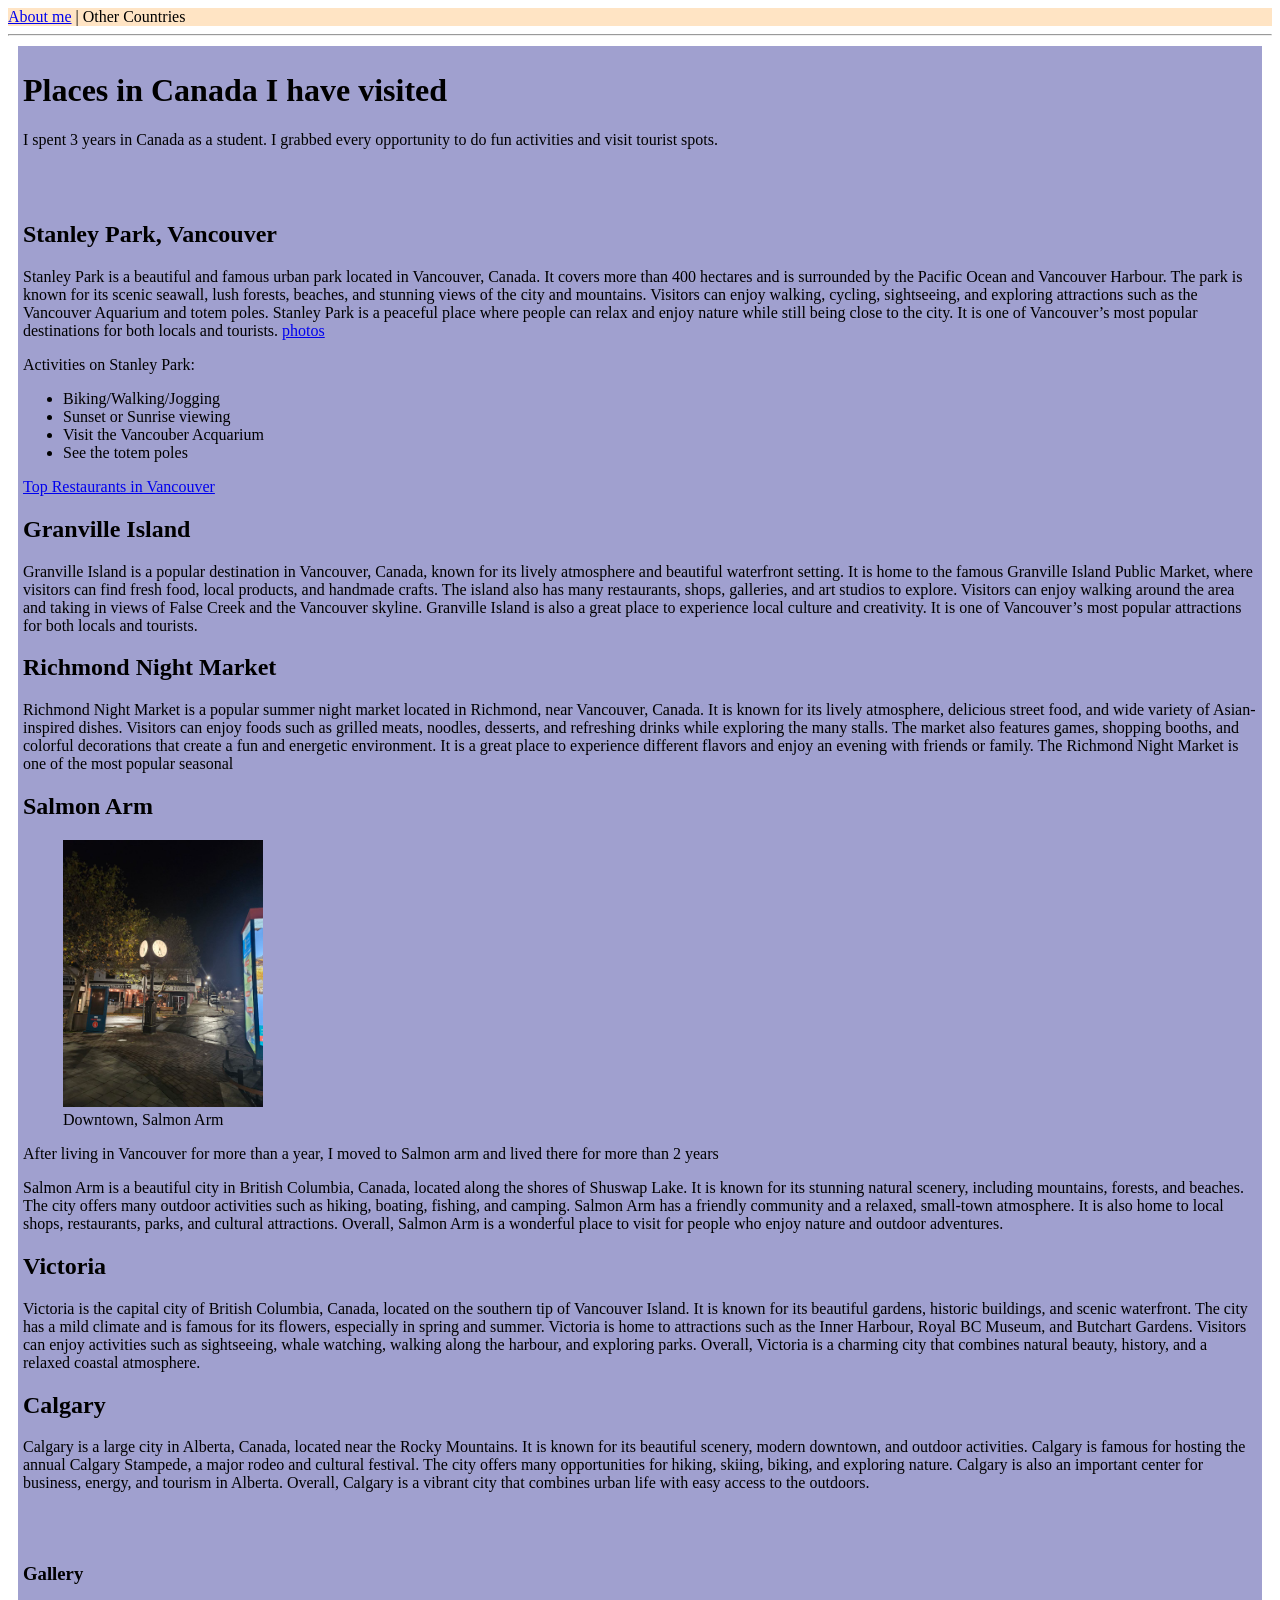
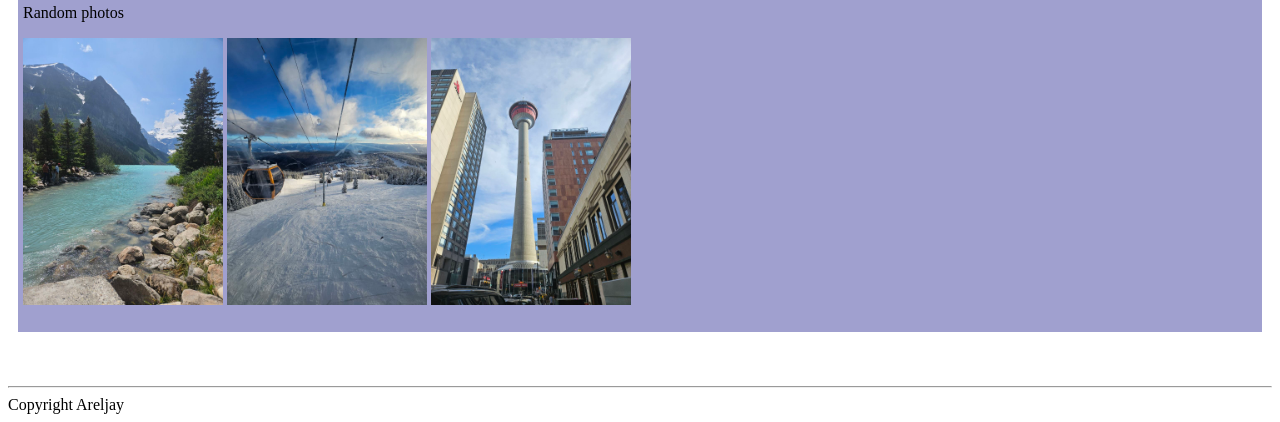
==== index.html @ 1daafeda "changes" ====
<!DOCTYPE html>
<html lang="en">
<head>
    <meta charset="UTF-8">
    <meta name="viewport" content="width=device-width, initial-scale=1.0">
    <title>Canada places</title>
    <style>
        main {
            background-color: rgb(160, 160, 207);
            margin: 10px;
            padding: 5px;
        }
        nav {
            background-color: bisque;
        }
        
        
    </style>
</head>
<body>
        <nav>
            
            <a href="aboutme.html">About me</a> |
            <a>Other Countries</a>
        </nav>
        <hr>

    <main>
        <h1>Places in Canada I have visited</h1>
        <p>I spent 3 years in Canada as a student. I grabbed every opportunity to do fun activities and visit tourist spots.</p>
         <br><br>
        <h2>Stanley Park, Vancouver</h2>
        <p>Stanley Park is a beautiful and famous urban park located in Vancouver, Canada. It covers more than 400 hectares and is surrounded by the Pacific Ocean and Vancouver Harbour. The park is known for its scenic seawall, lush forests, beaches, and stunning views of the city and mountains. Visitors can enjoy walking, cycling, sightseeing, and exploring attractions such as the Vancouver Aquarium and totem poles. Stanley Park is a peaceful place where people can relax and enjoy nature while still being close to the city. It is one of Vancouver’s most popular destinations for both locals and tourists. <a href="https://areljay.github.io/1/stanleyparkimg.html">photos</a></p>
        <p>Activities on Stanley Park: </p>
            <ul>
                <li>Biking/Walking/Jogging</li>
                <li>Sunset or Sunrise viewing</li>
                <li>Visit the Vancouber Acquarium</li>
                <li>See the totem poles</li>
            </ul>
            <a href="https://www.yelp.ca/search?find_desc=Restaurants&find_loc=Vancouver%2C+BC">Top Restaurants in Vancouver</a>
        <h2>Granville Island</h2>
        <p>Granville Island is a popular destination in Vancouver, Canada, known for its lively atmosphere and beautiful waterfront setting. It is home to the famous Granville Island Public Market, where visitors can find fresh food, local products, and handmade crafts. The island also has many restaurants, shops, galleries, and art studios to explore. Visitors can enjoy walking around the area and taking in views of False Creek and the Vancouver skyline. Granville Island is also a great place to experience local culture and creativity. It is one of Vancouver’s most popular attractions for both locals and tourists.</p>
        <h2>Richmond Night Market</h2>
        <p>Richmond Night Market is a popular summer night market located in Richmond, near Vancouver, Canada. It is known for its lively atmosphere, delicious street food, and wide variety of Asian-inspired dishes. Visitors can enjoy foods such as grilled meats, noodles, desserts, and refreshing drinks while exploring the many stalls. The market also features games, shopping booths, and colorful decorations that create a fun and energetic environment. It is a great place to experience different flavors and enjoy an evening with friends or family. The Richmond Night Market is one of the most popular seasonal</p>
        <h2>Salmon Arm</h2>
            <figure><img src="images/salmonarm.jpg" width="200" alt="Salmon Arm Downtown">
            <figcaption>Downtown, Salmon Arm</figcaption></figure>
            <p>After living in Vancouver for more than a year, I moved to Salmon arm and lived there for more than 2 years</p>
            <p>Salmon Arm is a beautiful city in British Columbia, Canada, located along the shores of Shuswap Lake. It is known for its stunning natural scenery, including mountains, forests, and beaches. The city offers many outdoor activities such as hiking, boating, fishing, and camping. Salmon Arm has a friendly community and a relaxed, small-town atmosphere. It is also home to local shops, restaurants, parks, and cultural attractions. Overall, Salmon Arm is a wonderful place to visit for people who enjoy nature and outdoor adventures.</p>
        <h2>Victoria</h2>
        <p>Victoria is the capital city of British Columbia, Canada, located on the southern tip of Vancouver Island. It is known for its beautiful gardens, historic buildings, and scenic waterfront. The city has a mild climate and is famous for its flowers, especially in spring and summer. Victoria is home to attractions such as the Inner Harbour, Royal BC Museum, and Butchart Gardens. Visitors can enjoy activities such as sightseeing, whale watching, walking along the harbour, and exploring parks. Overall, Victoria is a charming city that combines natural beauty, history, and a relaxed coastal atmosphere.</p>
        <h2>Calgary</h2>
        <p>Calgary is a large city in Alberta, Canada, located near the Rocky Mountains. It is known for its beautiful scenery, modern downtown, and outdoor activities. Calgary is famous for hosting the annual Calgary Stampede, a major rodeo and cultural festival. The city offers many opportunities for hiking, skiing, biking, and exploring nature. Calgary is also an important center for business, energy, and tourism in Alberta. Overall, Calgary is a vibrant city that combines urban life with easy access to the outdoors.</p>
        
   
    <br><br>
    <h3>Gallery</h3>
    <p>Random photos</p>
    <img src="images/lakelouise.jpg" width="200" alt="picture of Lake Louise">
    <img src="images/skiresort2.jpg" width="200" alt="picture of a view of Silverstar mountain resort on a gondola">
    <img src="images/calgarytower.jpg" width="200" alt="picture of Calgary tower from sidewalk">
    
    <br><br>
   
    </main>
    <br><br><hr>
    <footer>
        Copyright Areljay
    </footer>
</body>
</html>
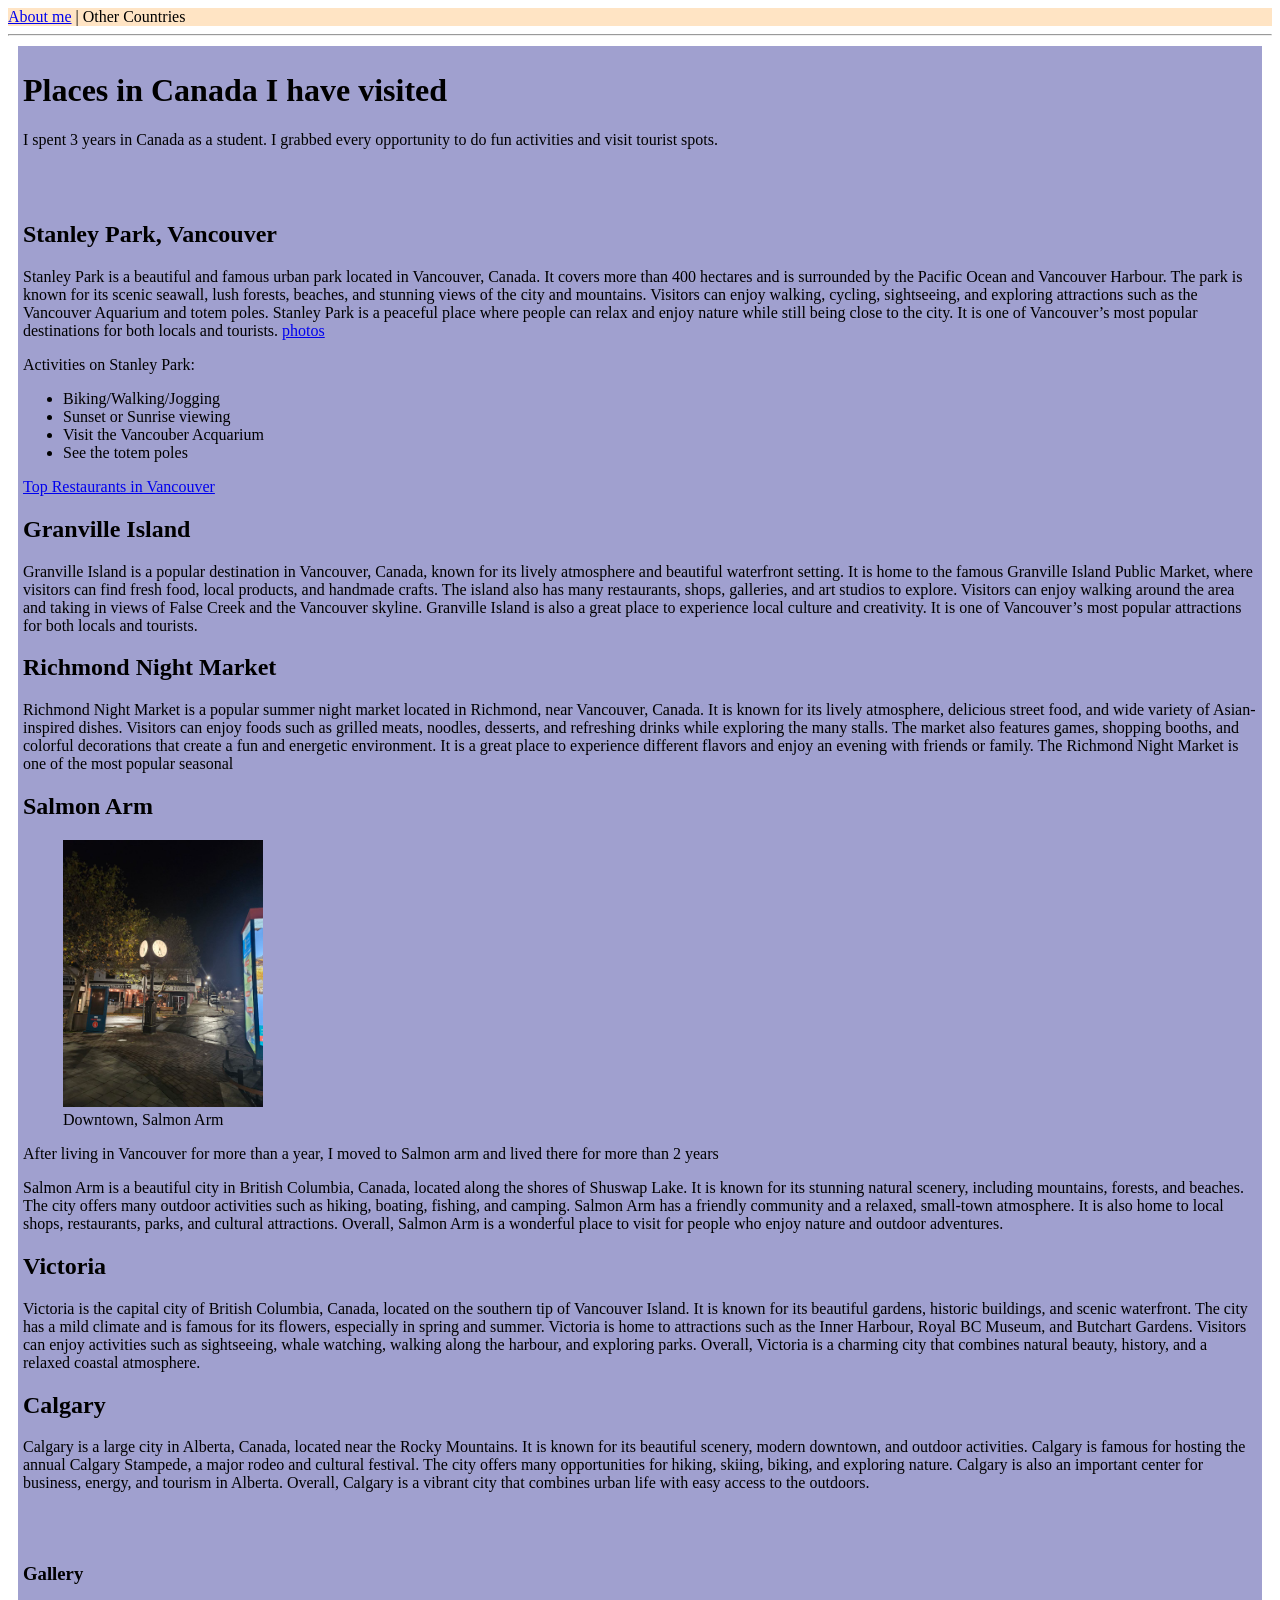
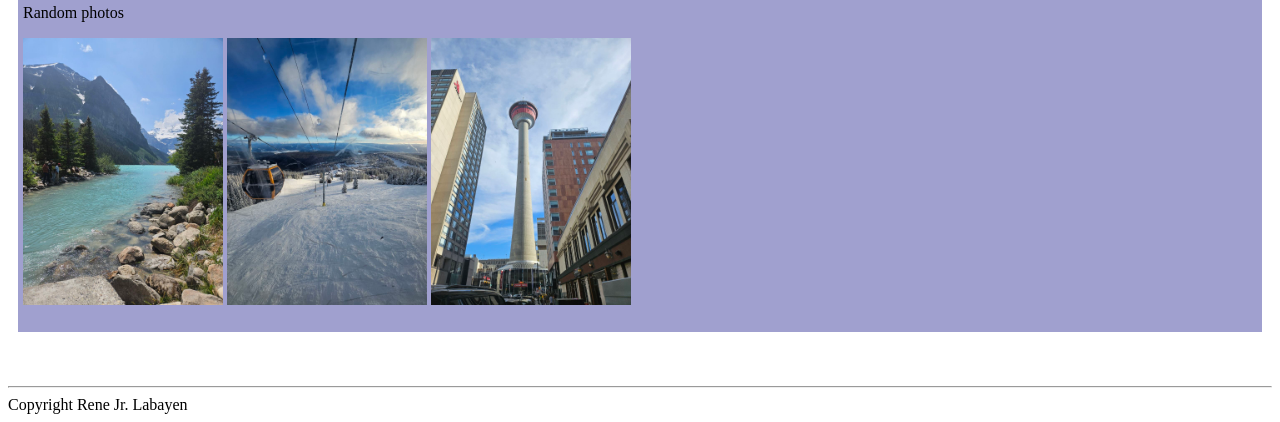
==== commit 9a0d6ecd: "changes" ====
--- a/index.html
+++ b/index.html
@@ -66,7 +66,7 @@
     </main>
     <br><br><hr>
     <footer>
-        Copyright Areljay
+        Copyright Rene Jr. Labayen
     </footer>
 </body>
 </html>
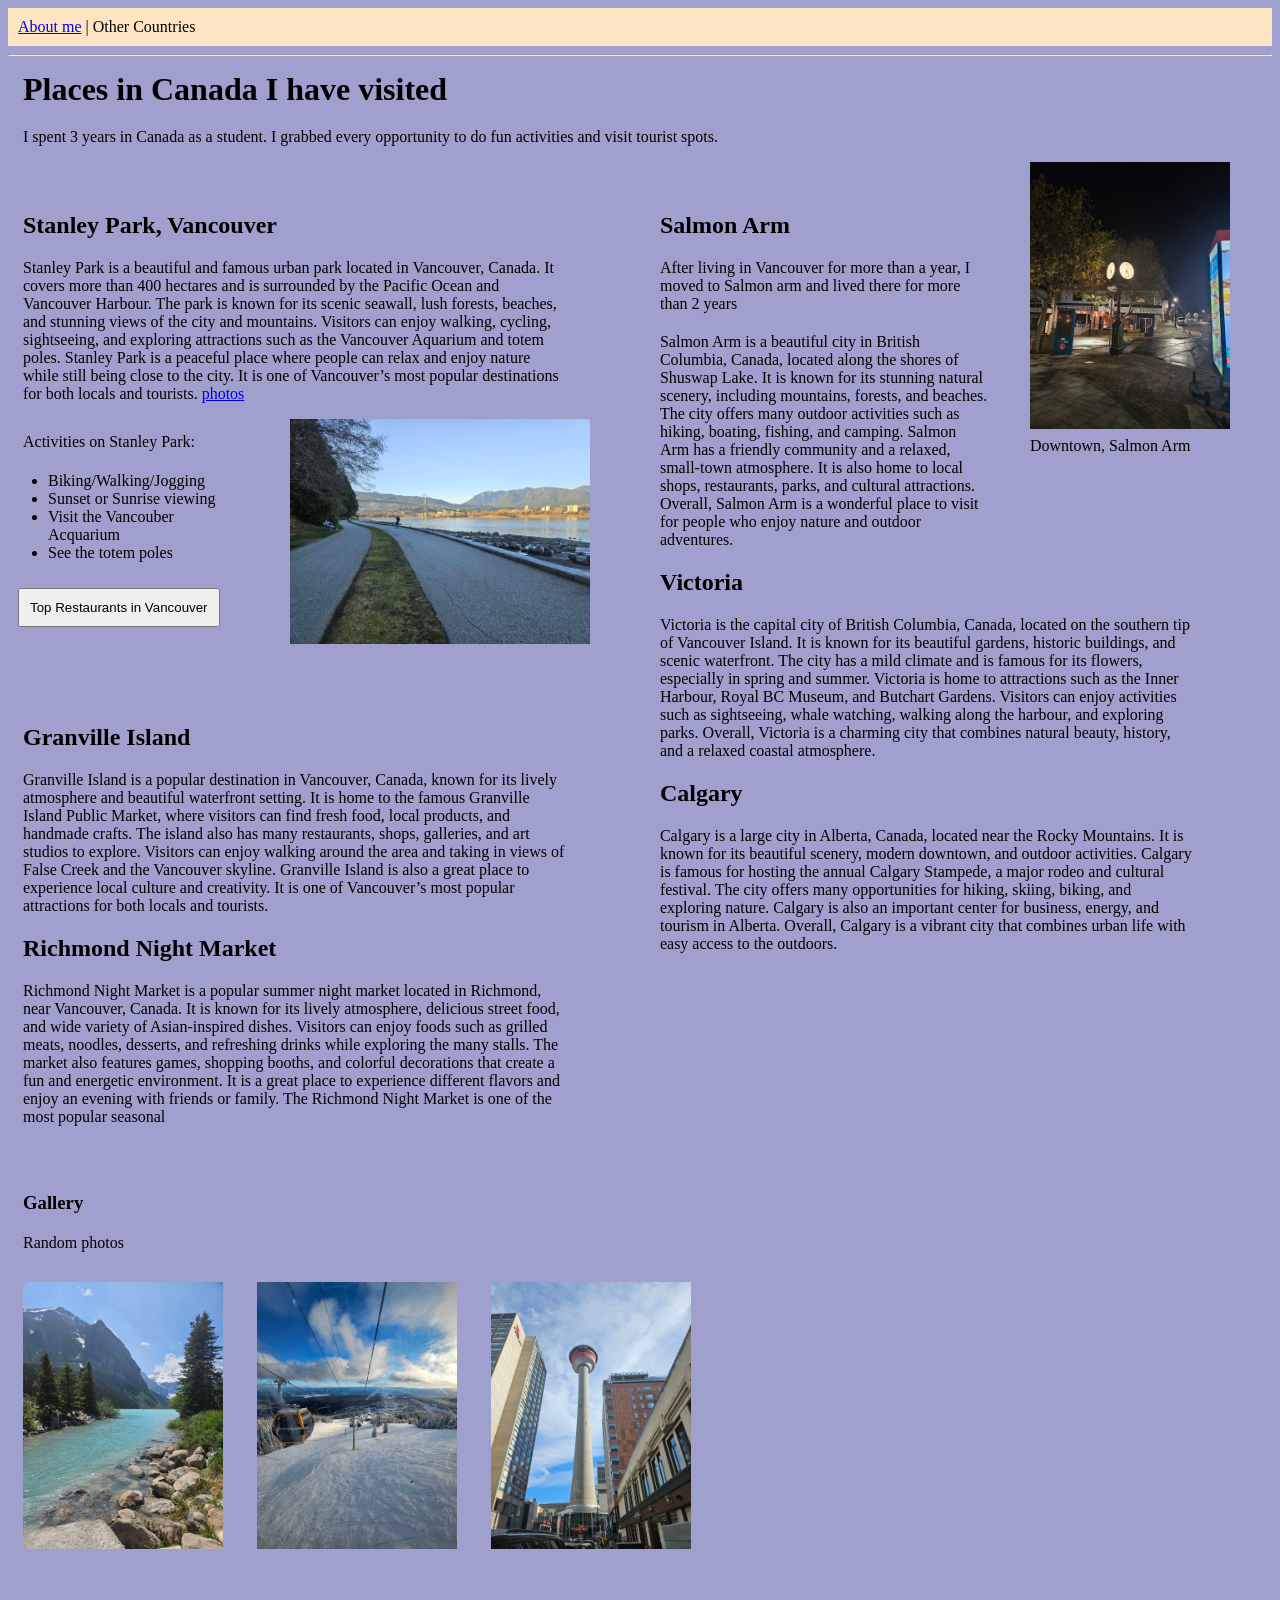
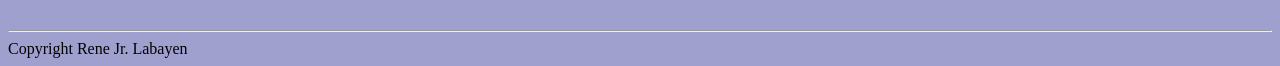
==== commit 28e8d7cd: "changes" ====
--- a/index.html
+++ b/index.html
@@ -5,15 +5,24 @@
     <meta name="viewport" content="width=device-width, initial-scale=1.0">
     <title>Canada places</title>
     <style>
-        main {
+        body {
             background-color: rgb(160, 160, 207);
+        }
+        h1, h2, p, img, h3 {
             margin: 10px;
-            padding: 5px;
+            padding:5px;
         }
         nav {
+            margin: px;
+            padding:10px;
             background-color: bisque;
         }
-        
+        p { 
+            font-family:Cambria, Cochin, Georgia, Times, 'Times New Roman', serif;
+            width:85%;}
+        .wer {
+            display: flex;
+        }
         
     </style>
 </head>
@@ -23,37 +32,47 @@
             <a href="aboutme.html">About me</a> |
             <a>Other Countries</a>
         </nav>
+        
         <hr>
 
     <main>
         <h1>Places in Canada I have visited</h1>
         <p>I spent 3 years in Canada as a student. I grabbed every opportunity to do fun activities and visit tourist spots.</p>
          <br><br>
+        <div class="wer">
+         <div class="wer1">
         <h2>Stanley Park, Vancouver</h2>
         <p>Stanley Park is a beautiful and famous urban park located in Vancouver, Canada. It covers more than 400 hectares and is surrounded by the Pacific Ocean and Vancouver Harbour. The park is known for its scenic seawall, lush forests, beaches, and stunning views of the city and mountains. Visitors can enjoy walking, cycling, sightseeing, and exploring attractions such as the Vancouver Aquarium and totem poles. Stanley Park is a peaceful place where people can relax and enjoy nature while still being close to the city. It is one of Vancouver’s most popular destinations for both locals and tourists. <a href="https://areljay.github.io/1/stanleyparkimg.html">photos</a></p>
+        <div class="wert" style="display: flex;"><div class="wert1">
         <p>Activities on Stanley Park: </p>
-            <ul>
+            <ul style="font-family:Cambria, Cochin, Georgia, Times, 'Times New Roman', serif;">
                 <li>Biking/Walking/Jogging</li>
                 <li>Sunset or Sunrise viewing</li>
                 <li>Visit the Vancouber Acquarium</li>
                 <li>See the totem poles</li>
             </ul>
-            <a href="https://www.yelp.ca/search?find_desc=Restaurants&find_loc=Vancouver%2C+BC">Top Restaurants in Vancouver</a>
+            <button onclick="window.open('https://www.yelp.ca/search?find_desc=Restaurants&find_loc=Vancouver%2C+BC');" style="margin: 10px; padding: 10px;">Top Restaurants in Vancouver</button></div>
+            <div class="wert2">
+            <figure style="transform: translateY(-30px);""><img src="images/stanleypark2.jpg" width="300" alt="picture of Stanley park"></figure>
+            </div></div>
         <h2>Granville Island</h2>
         <p>Granville Island is a popular destination in Vancouver, Canada, known for its lively atmosphere and beautiful waterfront setting. It is home to the famous Granville Island Public Market, where visitors can find fresh food, local products, and handmade crafts. The island also has many restaurants, shops, galleries, and art studios to explore. Visitors can enjoy walking around the area and taking in views of False Creek and the Vancouver skyline. Granville Island is also a great place to experience local culture and creativity. It is one of Vancouver’s most popular attractions for both locals and tourists.</p>
         <h2>Richmond Night Market</h2>
         <p>Richmond Night Market is a popular summer night market located in Richmond, near Vancouver, Canada. It is known for its lively atmosphere, delicious street food, and wide variety of Asian-inspired dishes. Visitors can enjoy foods such as grilled meats, noodles, desserts, and refreshing drinks while exploring the many stalls. The market also features games, shopping booths, and colorful decorations that create a fun and energetic environment. It is a great place to experience different flavors and enjoy an evening with friends or family. The Richmond Night Market is one of the most popular seasonal</p>
+        </div>
+        <div class="wer2">
         <h2>Salmon Arm</h2>
-            <figure><img src="images/salmonarm.jpg" width="200" alt="Salmon Arm Downtown">
-            <figcaption>Downtown, Salmon Arm</figcaption></figure>
+            
+            <figure style="transform: translateY(-110px); float:inline-end;"><img src="images/salmonarm.jpg" width="200" alt="Salmon Arm Downtown" style="margin: 1px; padding: 1px;">
+            <figcaption style="margin: 1px; padding: 1px;">Downtown, Salmon Arm</figcaption></figure>
             <p>After living in Vancouver for more than a year, I moved to Salmon arm and lived there for more than 2 years</p>
             <p>Salmon Arm is a beautiful city in British Columbia, Canada, located along the shores of Shuswap Lake. It is known for its stunning natural scenery, including mountains, forests, and beaches. The city offers many outdoor activities such as hiking, boating, fishing, and camping. Salmon Arm has a friendly community and a relaxed, small-town atmosphere. It is also home to local shops, restaurants, parks, and cultural attractions. Overall, Salmon Arm is a wonderful place to visit for people who enjoy nature and outdoor adventures.</p>
         <h2>Victoria</h2>
         <p>Victoria is the capital city of British Columbia, Canada, located on the southern tip of Vancouver Island. It is known for its beautiful gardens, historic buildings, and scenic waterfront. The city has a mild climate and is famous for its flowers, especially in spring and summer. Victoria is home to attractions such as the Inner Harbour, Royal BC Museum, and Butchart Gardens. Visitors can enjoy activities such as sightseeing, whale watching, walking along the harbour, and exploring parks. Overall, Victoria is a charming city that combines natural beauty, history, and a relaxed coastal atmosphere.</p>
         <h2>Calgary</h2>
         <p>Calgary is a large city in Alberta, Canada, located near the Rocky Mountains. It is known for its beautiful scenery, modern downtown, and outdoor activities. Calgary is famous for hosting the annual Calgary Stampede, a major rodeo and cultural festival. The city offers many opportunities for hiking, skiing, biking, and exploring nature. Calgary is also an important center for business, energy, and tourism in Alberta. Overall, Calgary is a vibrant city that combines urban life with easy access to the outdoors.</p>
-        
-   
+        </div>
+        </div>
     <br><br>
     <h3>Gallery</h3>
     <p>Random photos</p>
@@ -62,7 +81,7 @@
     <img src="images/calgarytower.jpg" width="200" alt="picture of Calgary tower from sidewalk">
     
     <br><br>
-   
+     
     </main>
     <br><br><hr>
     <footer>
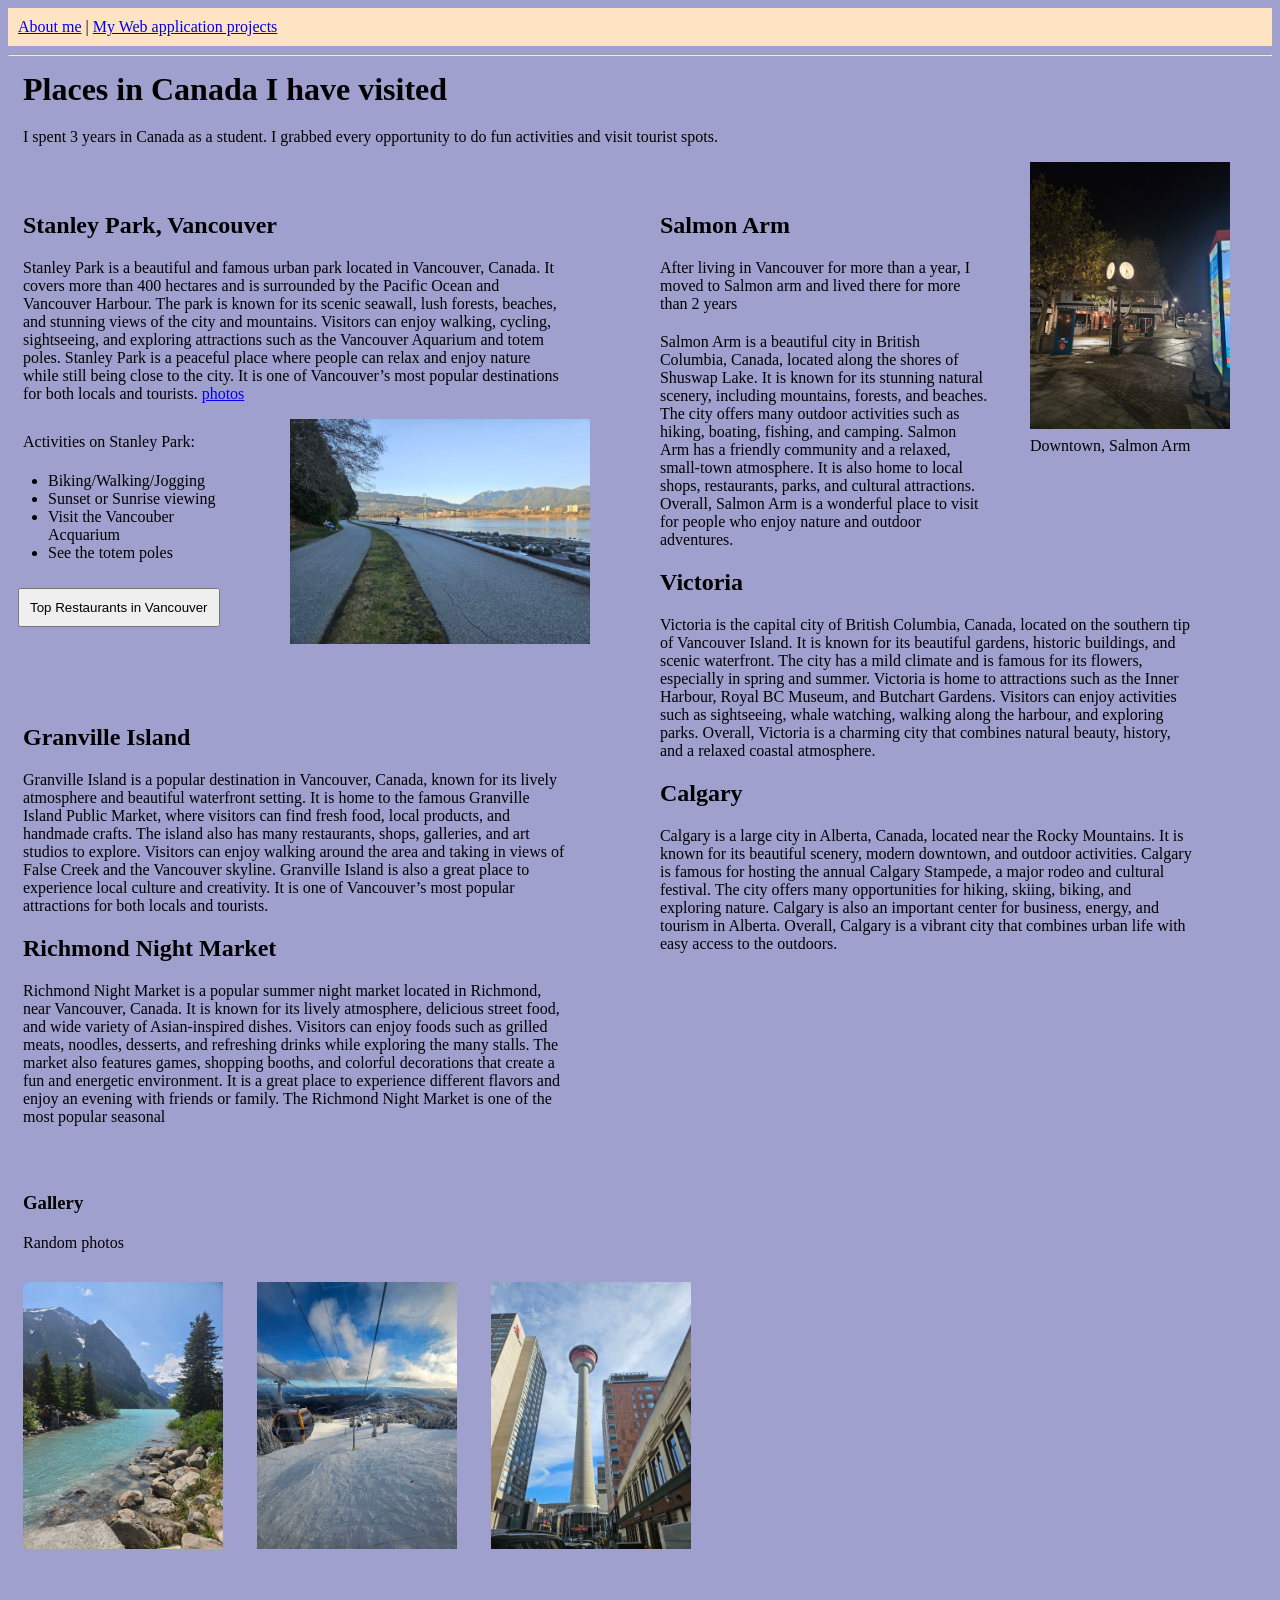
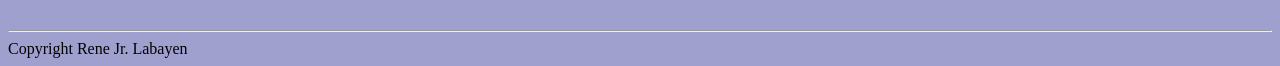
==== commit 003d6ee2: "changes" ====
--- a/index.html
+++ b/index.html
@@ -30,7 +30,7 @@
         <nav>
             
             <a href="aboutme.html">About me</a> |
-            <a>Other Countries</a>
+            <a href="webprojects.html">My Web application projects</a>
         </nav>
         
         <hr>
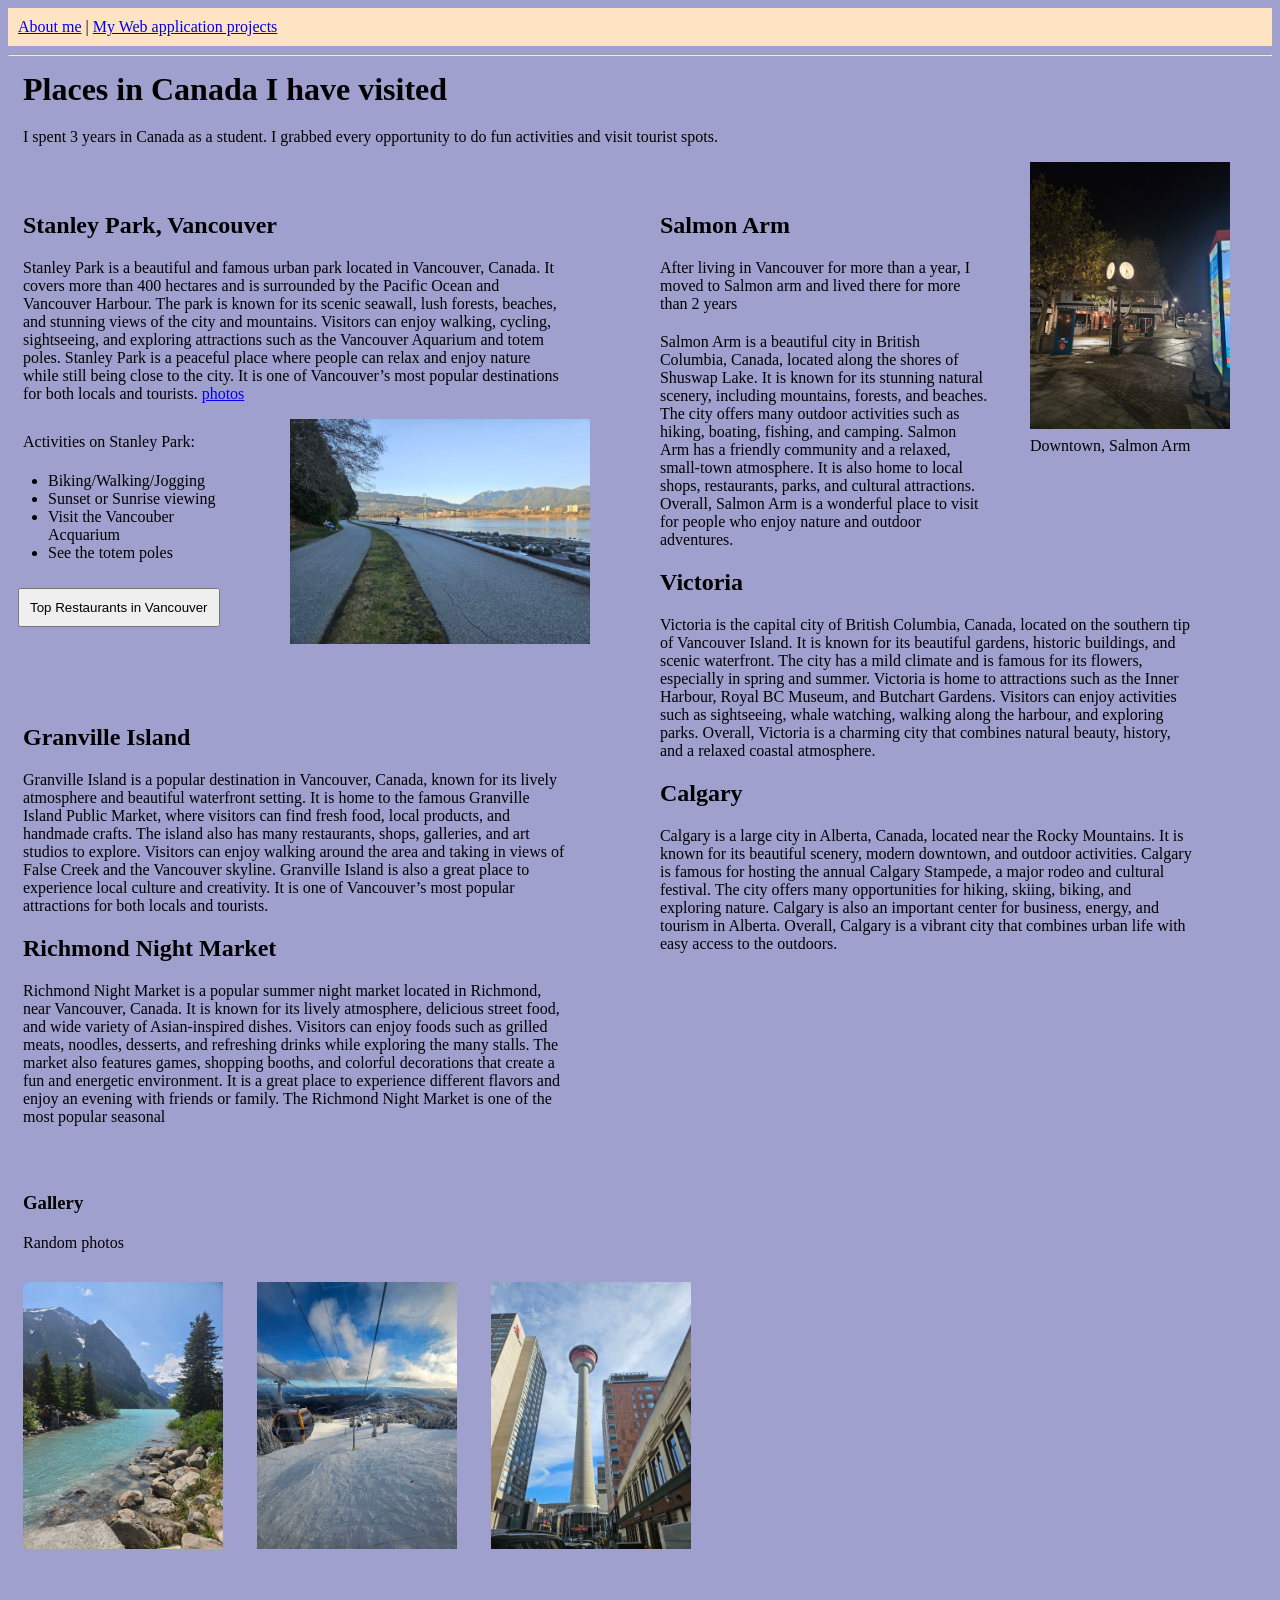
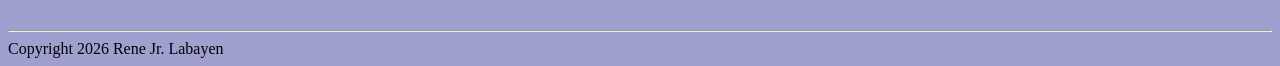
==== commit 13b095c8: "12" ====
--- a/index.html
+++ b/index.html
@@ -85,7 +85,7 @@
     </main>
     <br><br><hr>
     <footer>
-        Copyright Rene Jr. Labayen
+        Copyright 2026 Rene Jr. Labayen
     </footer>
 </body>
 </html>
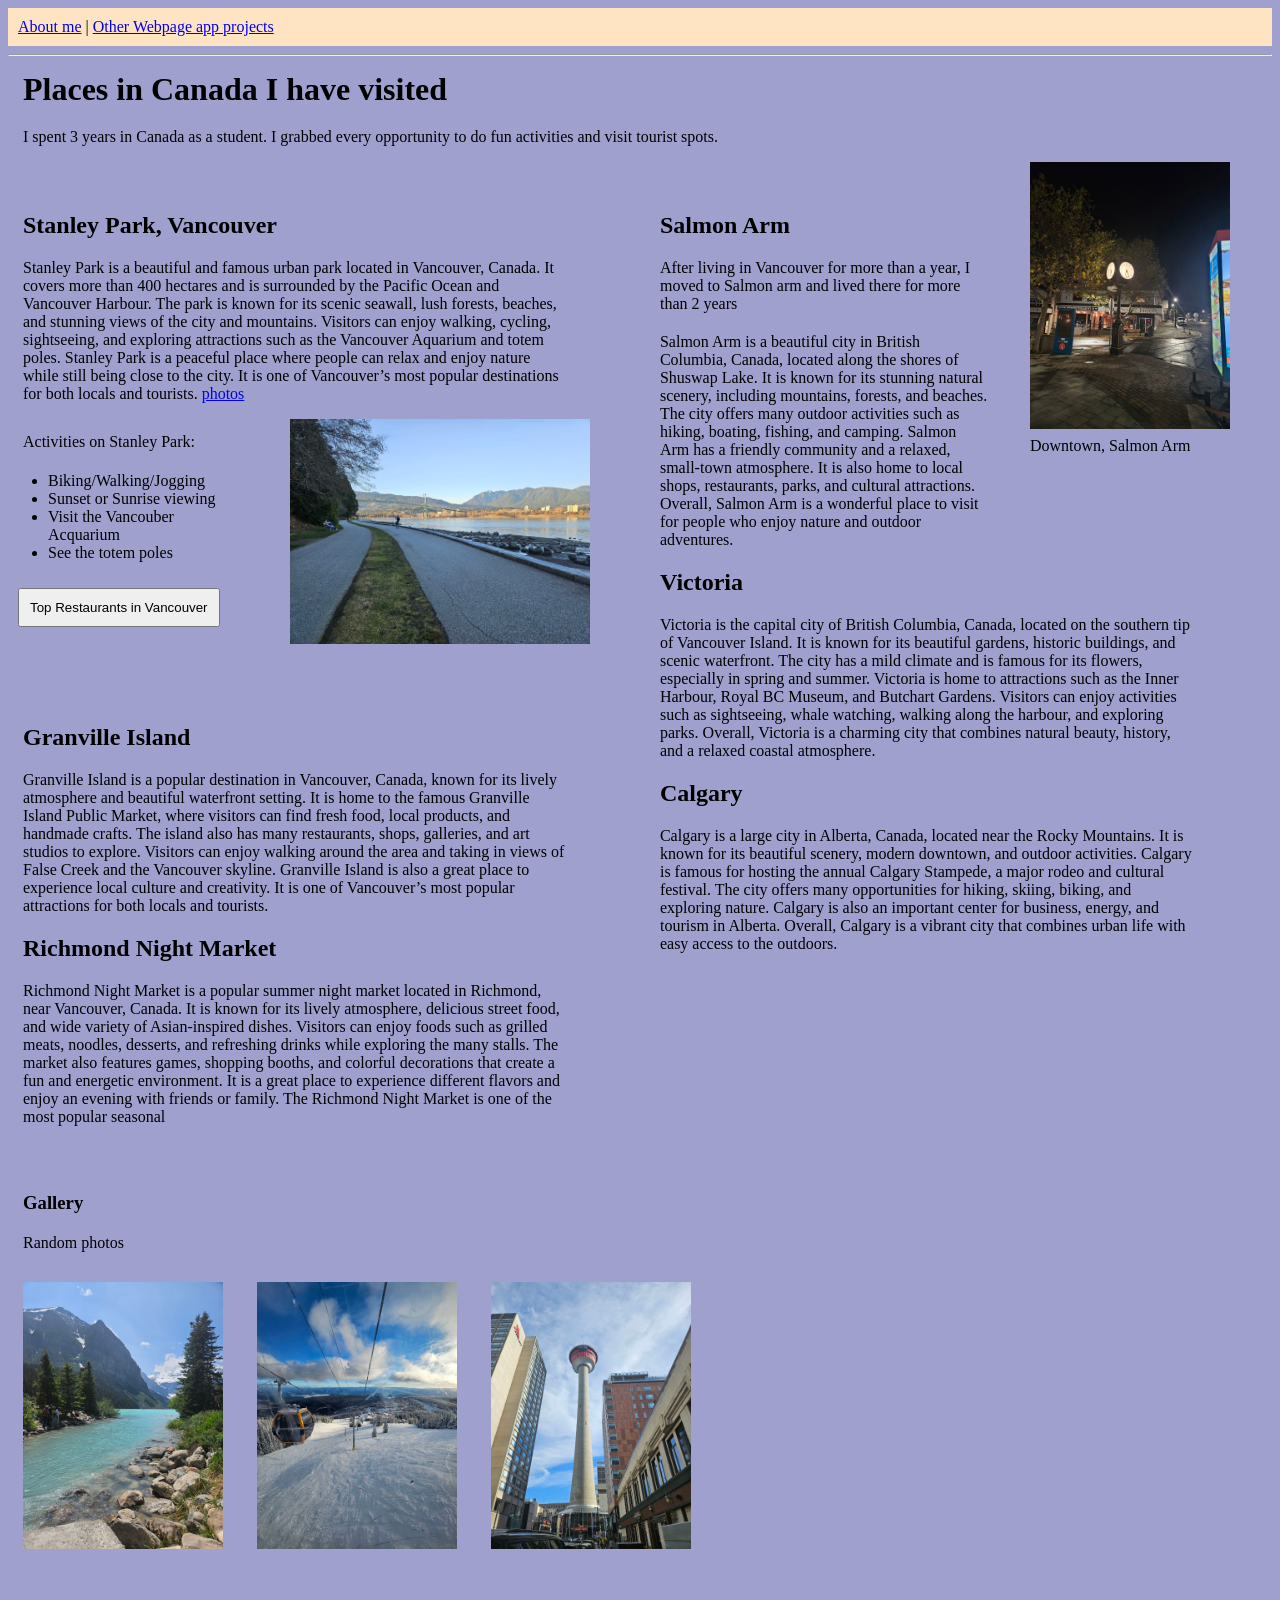
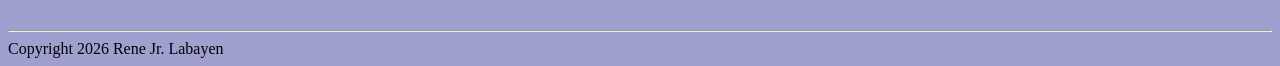
==== commit 4ec6a762: "7" ====
--- a/index.html
+++ b/index.html
@@ -30,7 +30,7 @@
         <nav>
             
             <a href="aboutme.html">About me</a> |
-            <a href="webprojects.html">My Web application projects</a>
+            <a href="webprojects.html">Other Webpage app projects</a>
         </nav>
         
         <hr>
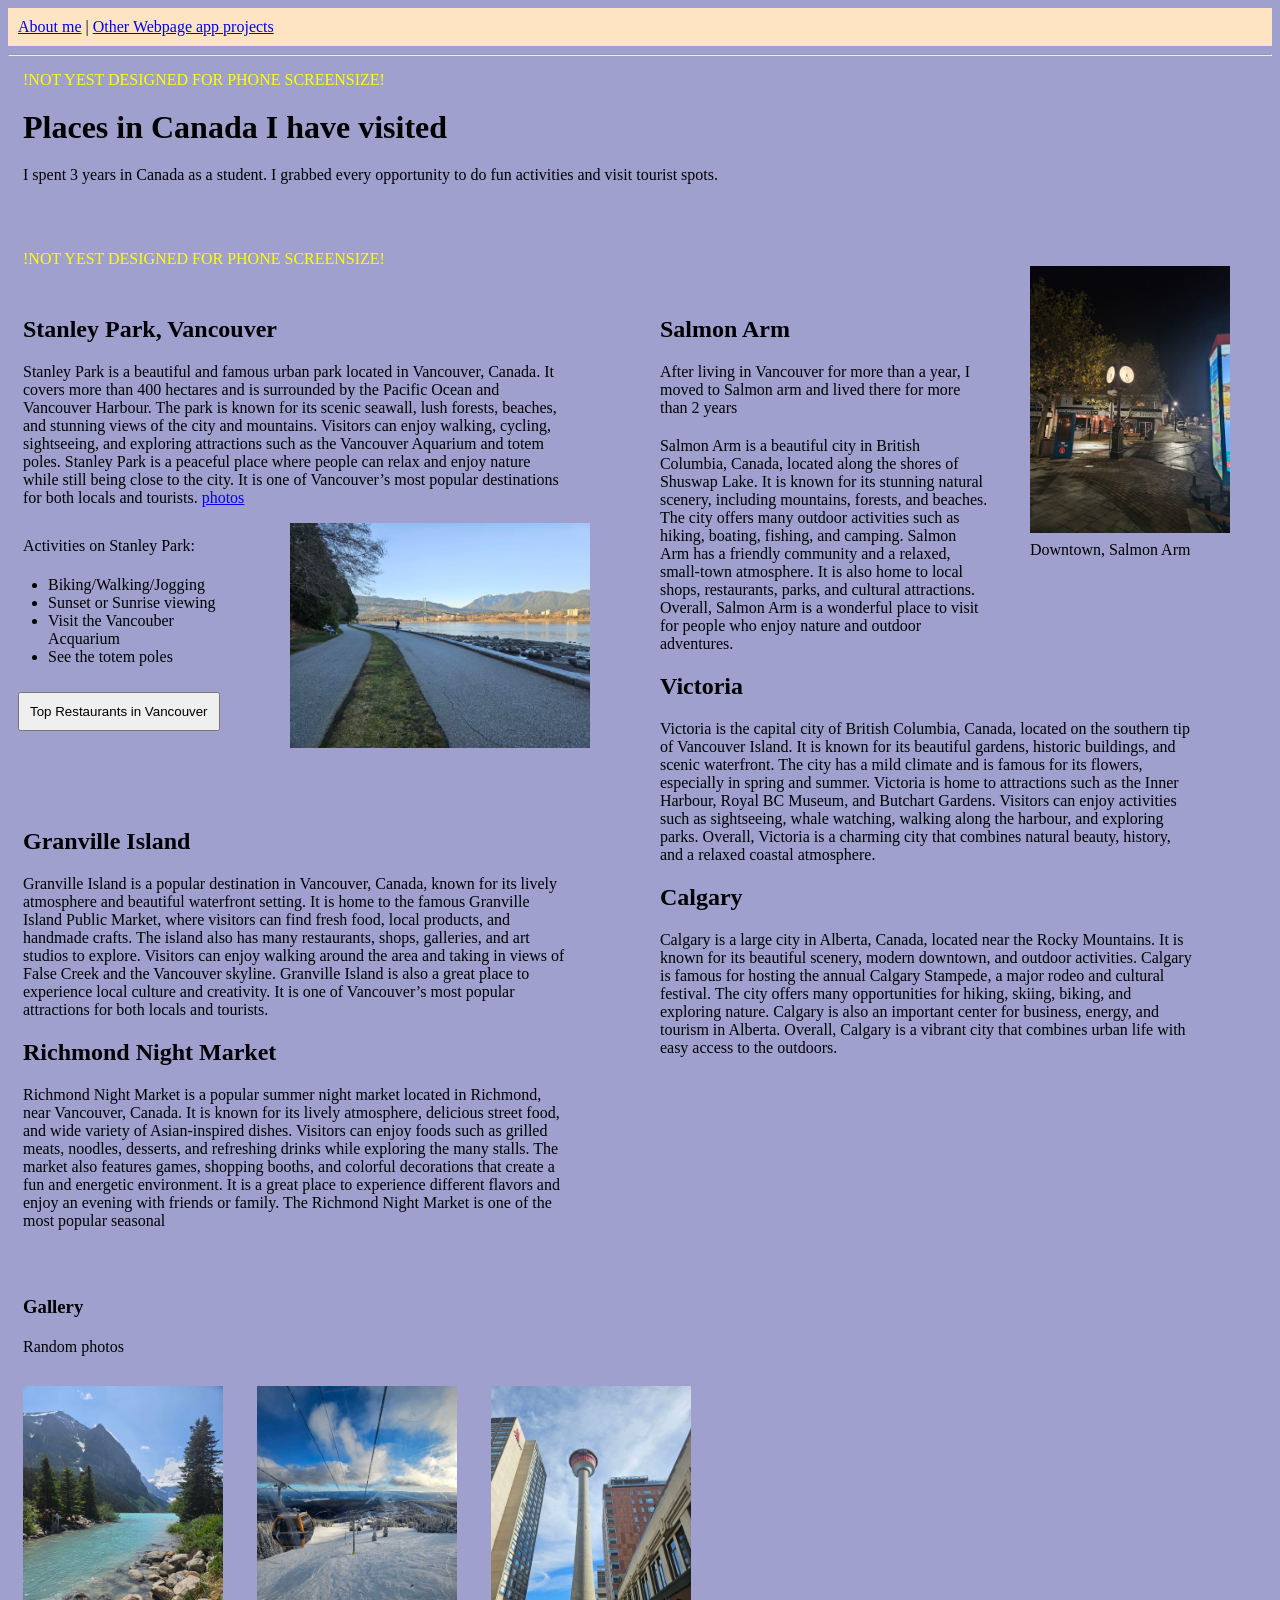
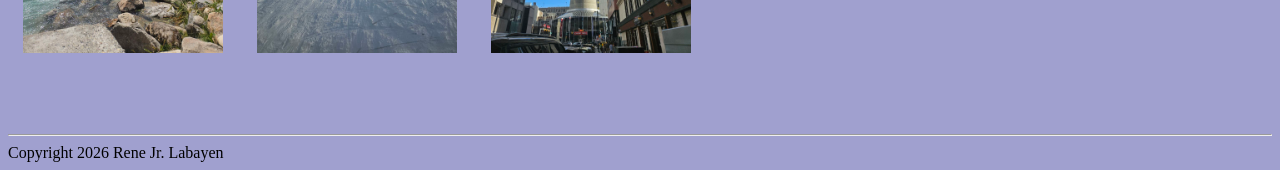
==== commit 55aec93f: "12" ====
--- a/index.html
+++ b/index.html
@@ -34,11 +34,12 @@
         </nav>
         
         <hr>
-
+        <p style="color: yellow;">!NOT YEST DESIGNED FOR PHONE SCREENSIZE!</p>
     <main>
         <h1>Places in Canada I have visited</h1>
         <p>I spent 3 years in Canada as a student. I grabbed every opportunity to do fun activities and visit tourist spots.</p>
          <br><br>
+         <p style="color: yellow;">!NOT YEST DESIGNED FOR PHONE SCREENSIZE!</p><br>
         <div class="wer">
          <div class="wer1">
         <h2>Stanley Park, Vancouver</h2>
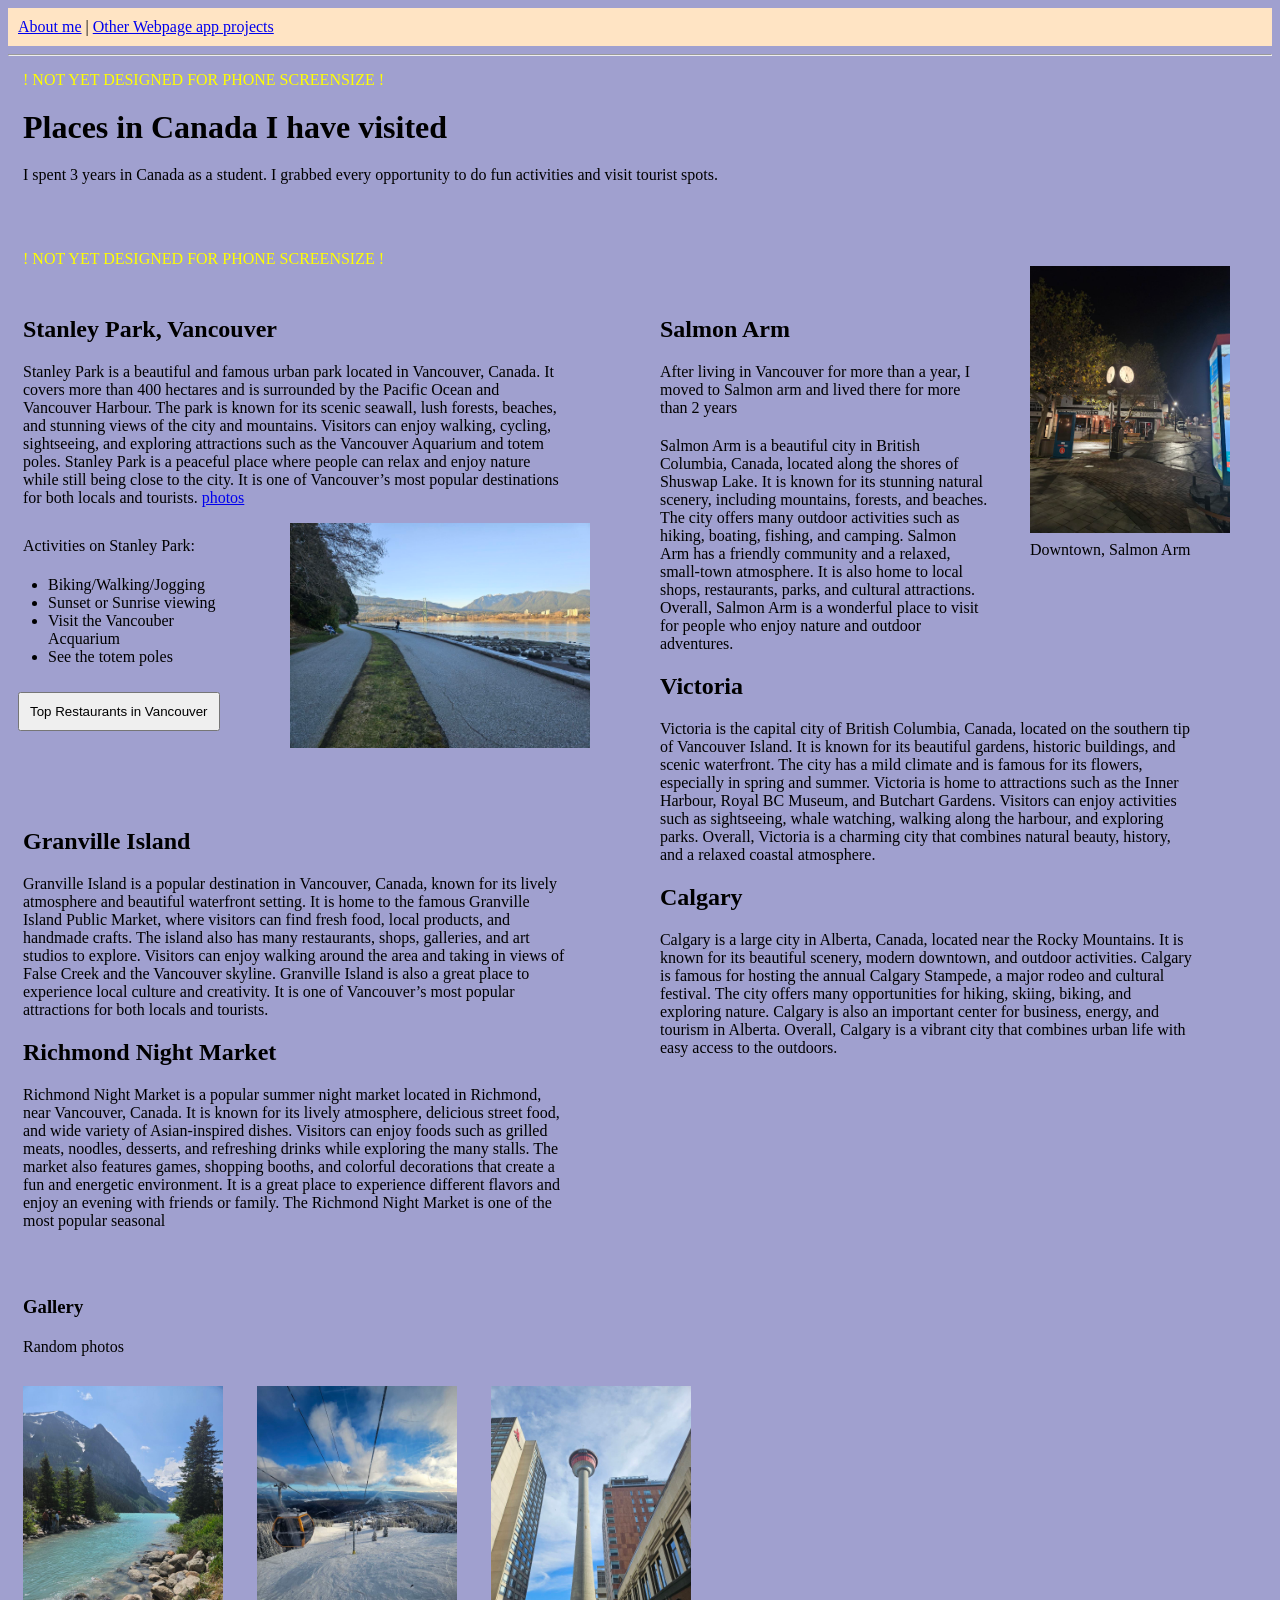
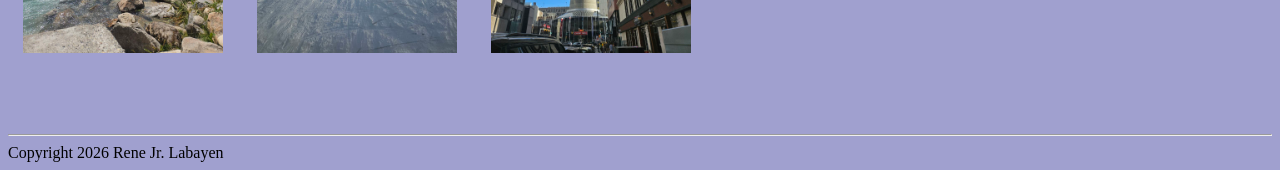
==== commit 3f25ded2: "23" ====
--- a/index.html
+++ b/index.html
@@ -34,12 +34,12 @@
         </nav>
         
         <hr>
-        <p style="color: yellow;">!NOT YEST DESIGNED FOR PHONE SCREENSIZE!</p>
+        <p style="color: yellow;">! NOT YET DESIGNED FOR PHONE SCREENSIZE !</p>
     <main>
         <h1>Places in Canada I have visited</h1>
         <p>I spent 3 years in Canada as a student. I grabbed every opportunity to do fun activities and visit tourist spots.</p>
          <br><br>
-         <p style="color: yellow;">!NOT YEST DESIGNED FOR PHONE SCREENSIZE!</p><br>
+         <p style="color: yellow;">! NOT YET DESIGNED FOR PHONE SCREENSIZE !</p><br>
         <div class="wer">
          <div class="wer1">
         <h2>Stanley Park, Vancouver</h2>
